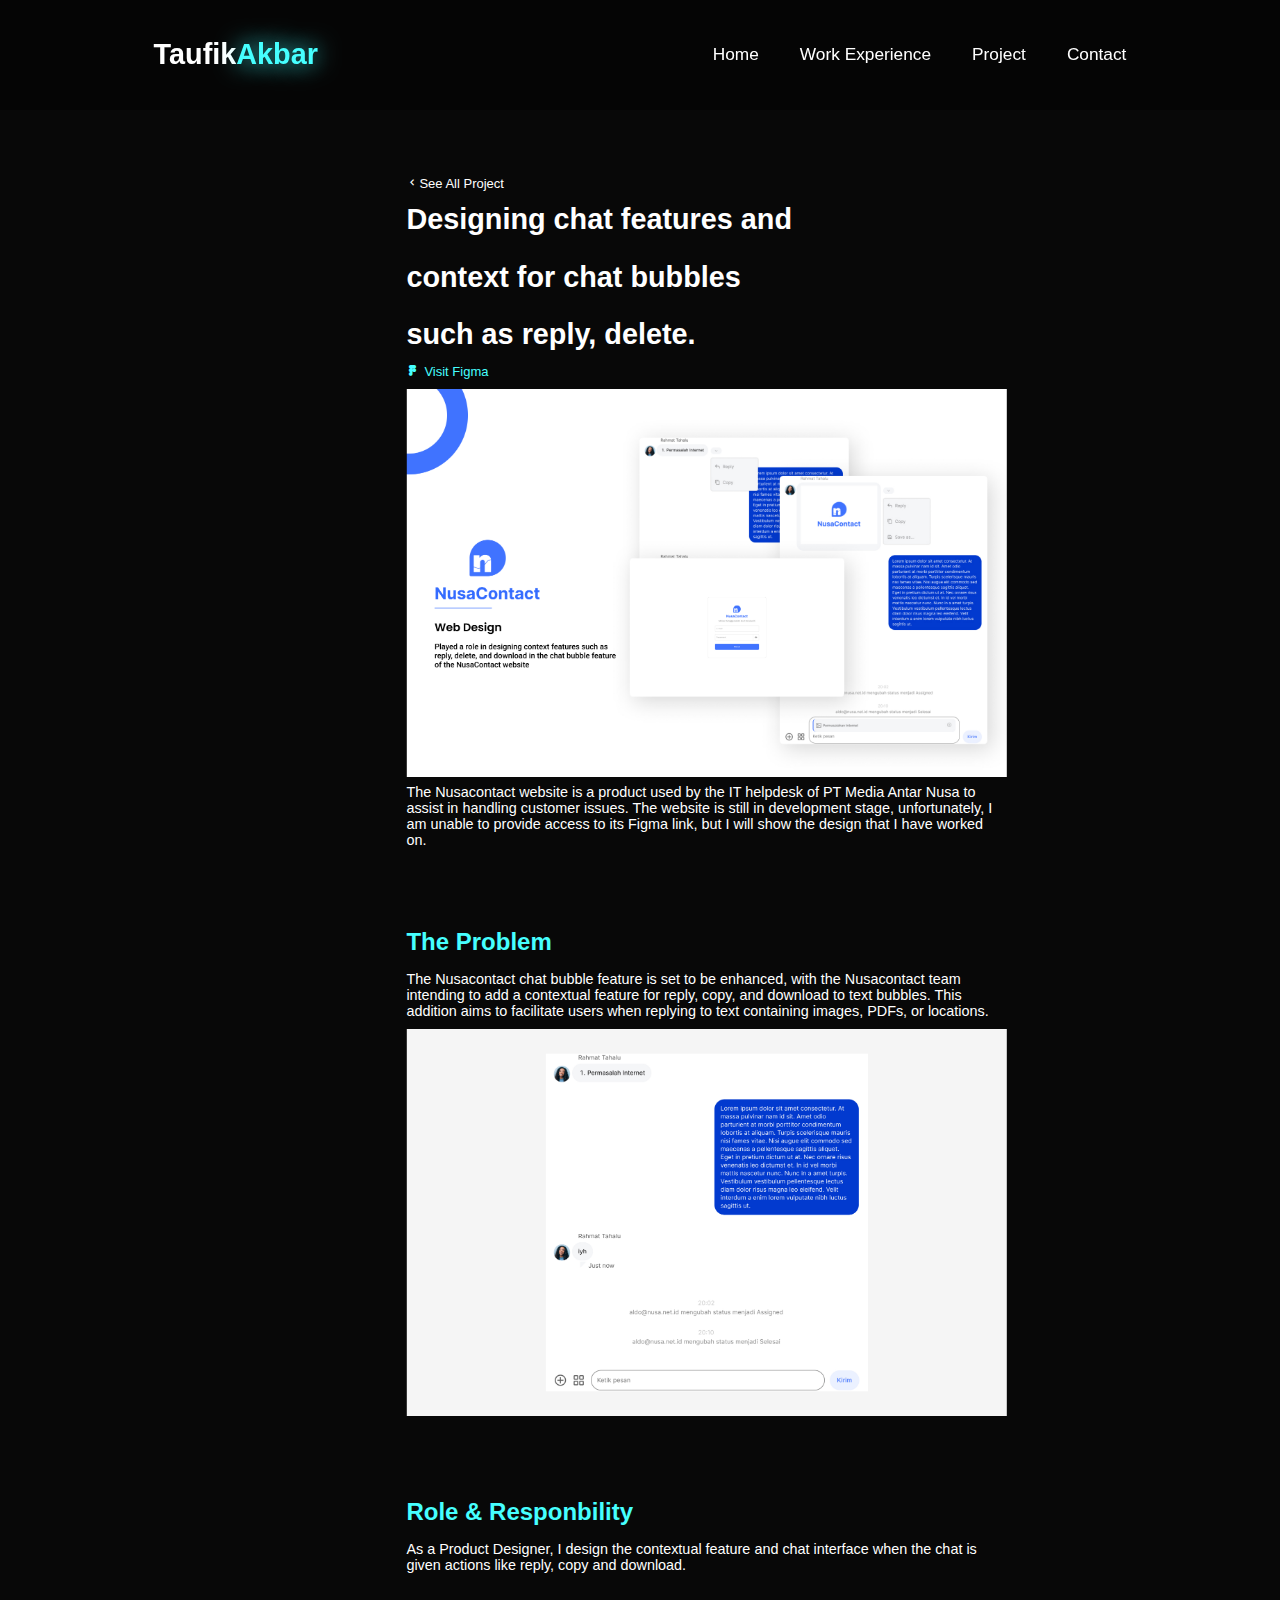
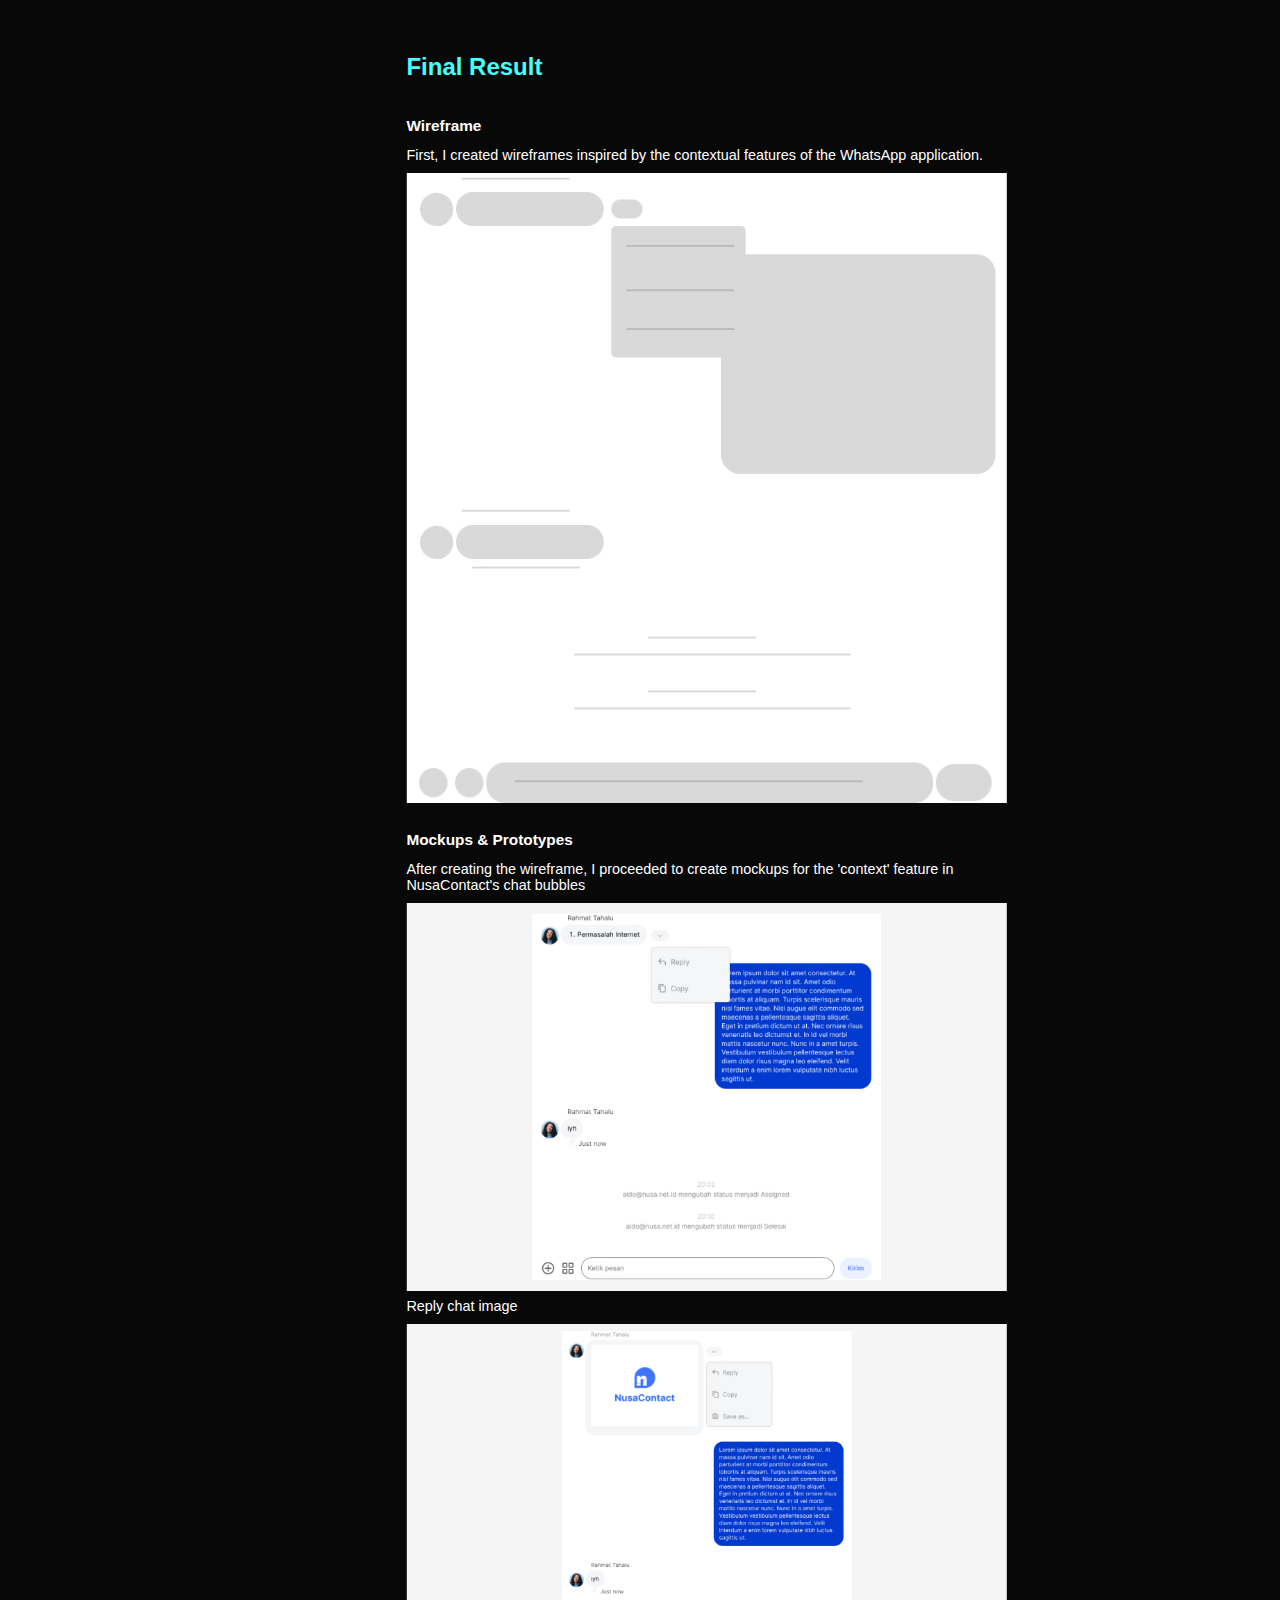
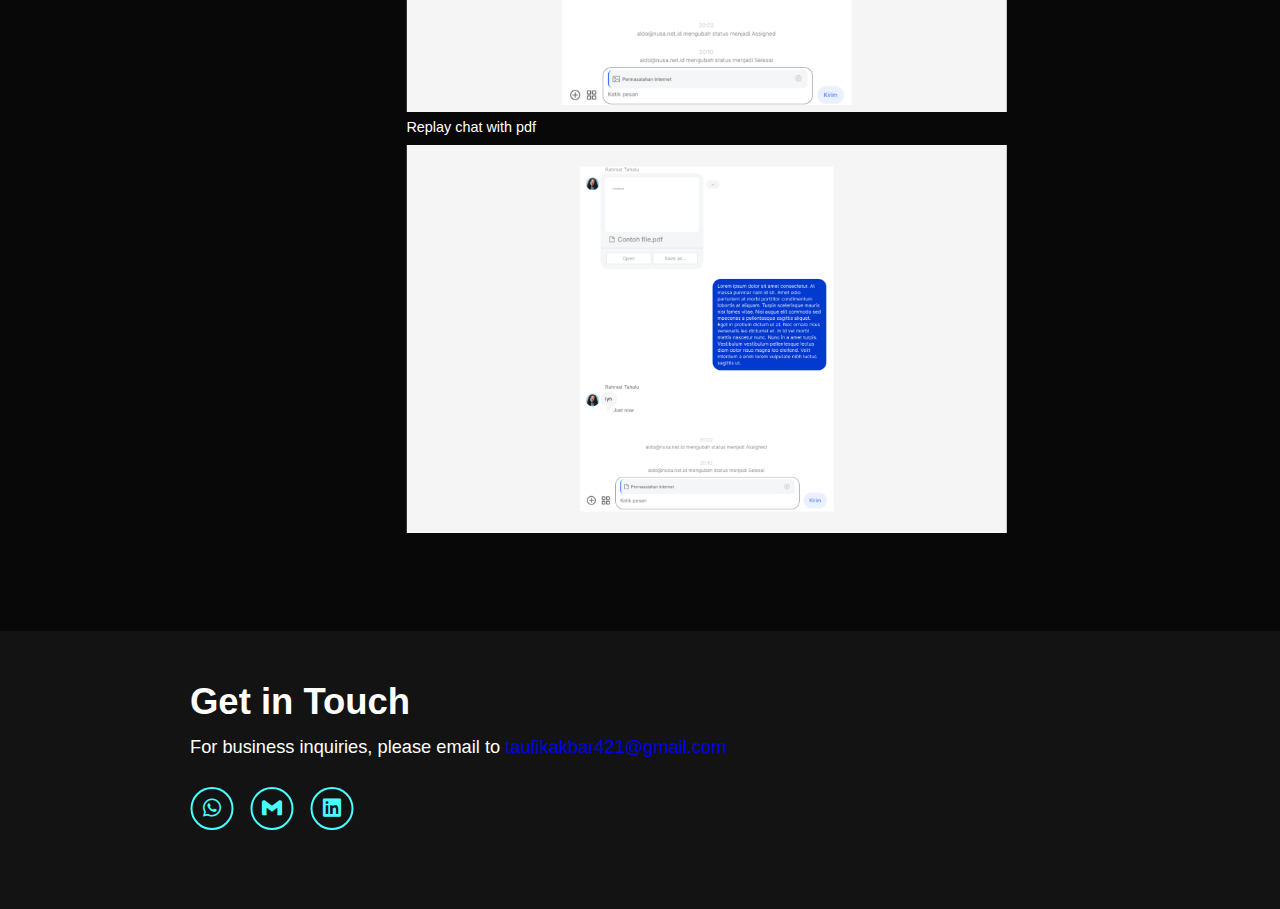
==== projectNusacontact.html @ 03779a89 "first commit" ====
<!DOCTYPE html>
<html lang="en">
  <head>
    <meta charset="UTF-8" />
    <meta name="viewport" content="width=device-width, initial-scale=1.0" />
    <link rel="stylesheet" href="style.css" />
    <title>Muhammad Taufik Akbar Portofolio Website</title>
    <link
      rel="stylesheet"
      href="https://unpkg.com/boxicons@2.1.4/css/boxicons.min.css"
    />
  </head>
  <body>
    <header class="header">
      <a href="index.html" class="logo">Taufik<span>Akbar</span></a>
      <i class="bx bx-menu" id="menu-icon"></i>
      <nav class="navbar">
        <a href="index.html">Home</a>
        <a href="index.html">Work Experience</a>
        <a href="index.html" class="active">Project</a>
        <a
          href="mailto:taufikakbar421@gmail.com?subject=For%20Business%20Inquiries&body=Halo%20Taufik%2C"
          >Contact</a
        >
      </nav>
    </header>

    <section class="projectdetail">
      <div class="projectdetailitems">
        <a href="index.html" style="color: white"
          ><i class="bx bx-chevron-left"></i>See All Project</a
        >
        <h2>
          Designing chat features and context for chat bubbles such as reply,
          delete.
        </h2>
        <a href="#" class="linkfigma"
          ><i class="bx bxl-figma" style="margin-right: 5px"></i>Visit Figma</a
        >
        <img src="asset/image/nusacontact.jpg" alt="" />
        <p>
          The Nusacontact website is a product used by the IT helpdesk of PT
          Media Antar Nusa to assist in handling customer issues. The website is
          still in development stage, unfortunately, I am unable to provide
          access to its Figma link, but I will show the design that I have
          worked on.
        </p>
        <div class="projectdetailitem">
          <h3>The Problem</h3>
          <p>
            The Nusacontact chat bubble feature is set to be enhanced, with the
            Nusacontact team intending to add a contextual feature for reply,
            copy, and download to text bubbles. This addition aims to facilitate
            users when replying to text containing images, PDFs, or locations.
          </p>
          <img src="asset/image/chatbub.jpg" alt="" />
          <h3>Role & Responbility</h3>
          <p>
            As a Product Designer, I design the contextual feature and chat
            interface when the chat is given actions like reply, copy and
            download.
          </p>
          <h3>Final Result</h3>
          <h4 style="margin-top: 20px">Wireframe</h4>
          <p>
            First, I created wireframes inspired by the contextual features of
            the WhatsApp application.
          </p>
          <img src="asset/image/wireframenuscon.jpg" alt="" />
          <h4>Mockups & Prototypes</h4>
          <p>
            After creating the wireframe, I proceeded to create mockups for the
            'context' feature in NusaContact's chat bubbles
          </p>
          <img src="asset/image/mockupnusacontact2.jpg" alt="" />
          <p>Reply chat image</p>
          <img src="asset/image/mockupnusacontact1.jpg" alt="" />
          <p>Replay chat with pdf</p>
          <img src="asset/image/mockupnusacontact3.jpg" alt="" />
        </div>
      </div>
    </section>
  </body>
  <footer class="footer">
    <div class="footer-content">
      <h3>Get in Touch</h3>
      <p>
        For business inquiries, please email to
        <a href="#">taufikakbar421@gmail.com</a>
      </p>
      <!-- Ganti dengan alamat email Anda -->
      <div class="social-icons">
        <a href="https://wa.me/62895343240377"
          ><i class="bx bxl-whatsapp"></i
        ></a>
        <a
          href="mailto:taufikakbar421@gmail.com?subject=For%20Business%20Inquiries&body=Halo%20Taufik%2C"
          ><i class="bx bxl-gmail"></i
        ></a>
        <a href="https://www.linkedin.com/in/taufikakbaar/"
          ><i class="bx bxl-linkedin-square"></i
        ></a>
      </div>
    </div>
  </footer>
</html>
---- style.css ----
* {
  margin: 0;
  padding: 0;
  box-sizing: border-box;
  text-decoration: none;
  border: none;
  outline: none;
  scroll-behavior: smooth;
  font-family: "Poppins", sans-serif;
}

:root {
  --bg-color: #080808;
  --second-bg-color: #131313;
  --text-color: white;
  --main-color: #46ffff;
}

html {
  font-size: 60%;
  overflow-x: hidden;
}

body {
  background: var(--bg-color);
  color: var(--text-color);
}

.header {
  position: fixed;
  top: 0;
  left: 0;
  width: 100%;
  padding: 4rem 12% 4rem;
  background: rgba(0, 0, 0, 0.3);
  backdrop-filter: blur(10px);
  display: flex;
  justify-content: space-between;
  align-items: center;
  z-index: 5;
}

.logo {
  font-size: 3rem;
  color: var(--text-color);
  font-weight: 800;
  cursor: pointer;
  transition: 0.3s ease;
}

.logo:hover {
  transform: scale(1.1);
}

.logo span {
  text-shadow: 0 0 25px var(--main-color);
}

.navbar a {
  font-size: 1.8rem;
  color: var(--text-color);
  margin-left: 4rem;
  font-weight: 500;
  transition: 0.3s ease;
  border-bottom: 3px solid transparent;
}

.navbar a:hover,
.nav-item.active {
  color: var(--main-color);
  border-bottom: 3px solid var(--main-color);
}

#menu-icon {
  font-size: 3.6rem;
  color: var(--main-color);
  display: none;
}

section {
  min-height: 100vh;
  padding: 10rem 12% 10rem;
}

.home {
  display: flex;
  align-items: center;
  justify-content: center;
  gap: 15rem;
}

.home-content {
  display: flex;
  flex-direction: column;
  align-items: baseline;
  text-align: left;
  justify-content: center;
  margin-top: 3rem;
}

span {
  color: var(--main-color);
}

.logo span {
  color: var(--main-color);
}

.home-content h3 {
  margin-bottom: 2rem;
  margin-top: 1rem;
  font-size: 3.5rem;
}

.home-content h1 {
  font-size: 7rem;
  font-weight: 700;
  margin-top: 1.5rem;
  line-height: 1;
  margin-left: -50;
}

.home-img {
  border-radius: 50%;
}

.home-img img {
  position: relative;
  top: 3rem;
  width: 28vw;
  border-radius: 50%;
  box-shadow: 0 0 5px var(--main-color);
  cursor: pointer;
  transition: 0.4s ease-in-out;
}

.home-img img:hover {
  box-shadow: 0 0 25px var(--main-color), 0 0 50px var(--main-color),
    0 0 100px var(--main-color);
}

.home-content p {
  margin-top: 20px;
  font-size: 1.5rem;
  font-weight: 500;
  line-height: 1.8;
  max-width: 1000px;
}

.social-icons a {
  display: inline-flex;
  justify-content: center;
  align-items: center;
  width: 4.5rem;
  height: 4.5rem;
  background: transparent;
  border: 2px solid var(--main-color);
  font-size: 2.5rem;
  border-radius: 50%;
  color: var(--main-color);
  margin: 3rem 1.5rem 3rem 0;
  transition: 0.3s ease-in-out;
}

.social-icons a:hover {
  color: var(--text-color);
  transform: scale(1.3) translateY(-5px);
  box-shadow: 0 0 15px var(--main-color);
  background-color: var(--main-color);
}

.btn {
  display: inline-block;
  padding: 1rem 2.8rem;
  background: var(--main-color);
  box-shadow: 0 0 25px var(--main-color);
  border-radius: 4rem;
  font-size: 1.6rem;
  color: black;
  border: 2px solid transparent;
  letter-spacing: 0.1rem;
  font-weight: 600;
  transition: 0.3s ease-in-out;
  cursor: pointer;
}

.btn:hover {
  transform: scale(1.05);
  box-shadow: 0 0 50px var(--main-color);
}

.btn-group {
  display: flex;
  align-items: center;
  gap: 1.5rem;
}

.btn-group a:nth-of-type(2) {
  background-color: black;
  color: var(--main-color);
  border: 2px solid var(--main-color);
  box-shadow: 0 0 25px transparent;
}

.btn-group a:nth-of-type(2):hover {
  box-shadow: 0 0 25px var(--main-color);
  background-color: var(--main-color);
  color: black;
}

.text-animation {
  font-size: 60px;
  font-weight: 600;
  width: 100%;
  white-space: nowrap;
  overflow: hidden;
  min-height: 100px;
}

.heading {
  font-size: 6rem;
  text-align: center;
  margin: 5rem 0;
}

.workExperience {
  padding: 100px 15px;
  background: var(--second-bg-color);
}

.workExperience h2 {
  margin-bottom: 10rem;
}

.timeline-items {
  max-width: 1200px;
  margin: auto;
  display: flex;
  flex-wrap: wrap;
  position: relative;
}

.timeline-items::before {
  content: "";
  position: absolute;
  width: 5px;
  height: 100%;
  background-color: var(--main-color);
  left: calc(50% - 1px);
}

.timeline-item {
  margin-bottom: 40px;
  width: 100%;
  position: relative;
}

.timeline-item:last-child {
  margin-bottom: 0;
}

.timeline-item:nth-child(odd) {
  padding-right: calc(50% + 30px);
  text-align: right;
}

.timeline-item:nth-child(even) {
  padding-left: calc(50% + 30px);
}

.timeline-dot {
  height: 45px;
  width: 45px;
  background-color: var(--main-color);
  box-shadow: 0 0 25px var(--main-color), 0 0 50px var(--main-color);
  position: absolute;
  left: calc(50% - 21px);
  border-radius: 50%;
  top: 10px;
}

.timeline-dot img {
  width: 40px;
  margin-top: 13px;
  position: absolute;
  left: calc(50% - 20px);
}

.timeline-dot img {
  width: 40px;
  margin-top: 13px;
  position: absolute;
  left: calc(50% - 20px);
}

.timeline-date {
  font-size: 20px;
  font-weight: 800;
  color: white;
  margin: 6px 0 15px;
}

.timeline-content {
  background-color: var(--bg-color);
  border: 3px solid var(--main-color);
  padding: 30px 50px;
  border-radius: 4rem;
  box-shadow: 0 0 10px var(--main-color);
  cursor: pointer;
  transition: 0.3s ease-in-out;
}

.timeline-content:hover {
  transform: scale(1.05);
  box-shadow: 0 0 25px var(--main-color);
}

.timeline-content h3 {
  font-size: 20px;
  color: white;
  margin: 0 0 10px;
  font-weight: 500;
}

.timeline-content h4 {
  font-size: 15px;
  color: white;
  margin: 0 0 10px;
  font-weight: 500;
  color: var(--main-color);
}

.timeline-content p {
  color: white;
  font-size: 16px;
  font-weight: 300;
  line-height: 22px;
}

::-webkit-scrollbar {
  width: 5px;
}
::-webkit-scrollbar-thumb {
  background-color: var(--main-color);
}
::-webkit-scrollbar-track {
  background-color: var(--bg-color);
  width: 50px;
}

.project h2 {
  margin-bottom: 5rem;
  color: white;
}

.project {
  background: var(--bg-color);
}

.project-container {
  display: grid;
  grid-template-columns: repeat(2, 1fr);
  align-items: center;
  gap: 2.5rem;
}

.project-box {
  background-color: var(--bg-color);
  height: 300px;
  margin-bottom: 120px;
  cursor: pointer;
  transition: 0.4s ease-in-out;
}

.project-box::hover {
  background: white;
  color: black;
  transform: scale(1.05);
}

.project-box .project-info {
  display: flex;
  flex-direction: column;
  text-align: left;
  max-height: 200px;
  justify-content: left;
  align-items: baseline;
  padding: 5rem 5rem;
}

.project-info h4 {
  font-size: 2rem;
  font-style: 800;
  line-height: 2;
}

.project-info a {
  font-size: 1.6rem;
  font-weight: 500;
  max-height: 100px;
  min-height: 100px;
  line-height: 1.7;
  color: white;
  opacity: 0.5;
}

.project-info img {
  width: 500px;
}

.project-info img::hover {
  opacity: 20px;
}

.projectdetail {
  /* margin-top: 80px;
  display: flex;
  justify-content: center;
  align-items: flex-start; */
  width: 55%;
  margin-left: auto;
  margin-right: auto;
  margin-top: 80px;
  transform: translate(-5%);
}

.projectdetailitems h2 {
  font-size: 3rem;
  font-style: 100;

  line-height: 2;
}

.projectdetailitems a {
  font-size: 13px;
  width: 600px;
  cursor: pointer;
}

.linkfigma {
  color: var(--main-color);
}
.projectdetailitems p {
  margin-top: 5px;
  width: 600px;
  font-size: 1.5rem;
}
.projectdetailitems img {
  margin-top: 10px;
  width: 600px;
}

.projectdetailitem h3 {
  margin-top: 70px;
  font-size: 2.5rem;
  font-style: 100;
  color: var(--main-color);
  line-height: 2;
}

.projectdetailitem h4 {
  margin-top: 20px;
  font-size: 1.6rem;
  font-style: 100;
  color: white;
  line-height: 2;
}

.footer {
  padding: 50px 15px;
  background: var(--second-bg-color);
}

.footer-content {
  width: 50%;
  margin-left: auto;
  margin-right: auto;
  margin-top: auto;
  transform: translate(-22%);
}

.footer-content h3 {
  font-size: 3.8rem;
  font-style: 100;
}

.footer-content p {
  margin-top: 13px;
  width: 600px;
  font-size: 1.9rem;
}
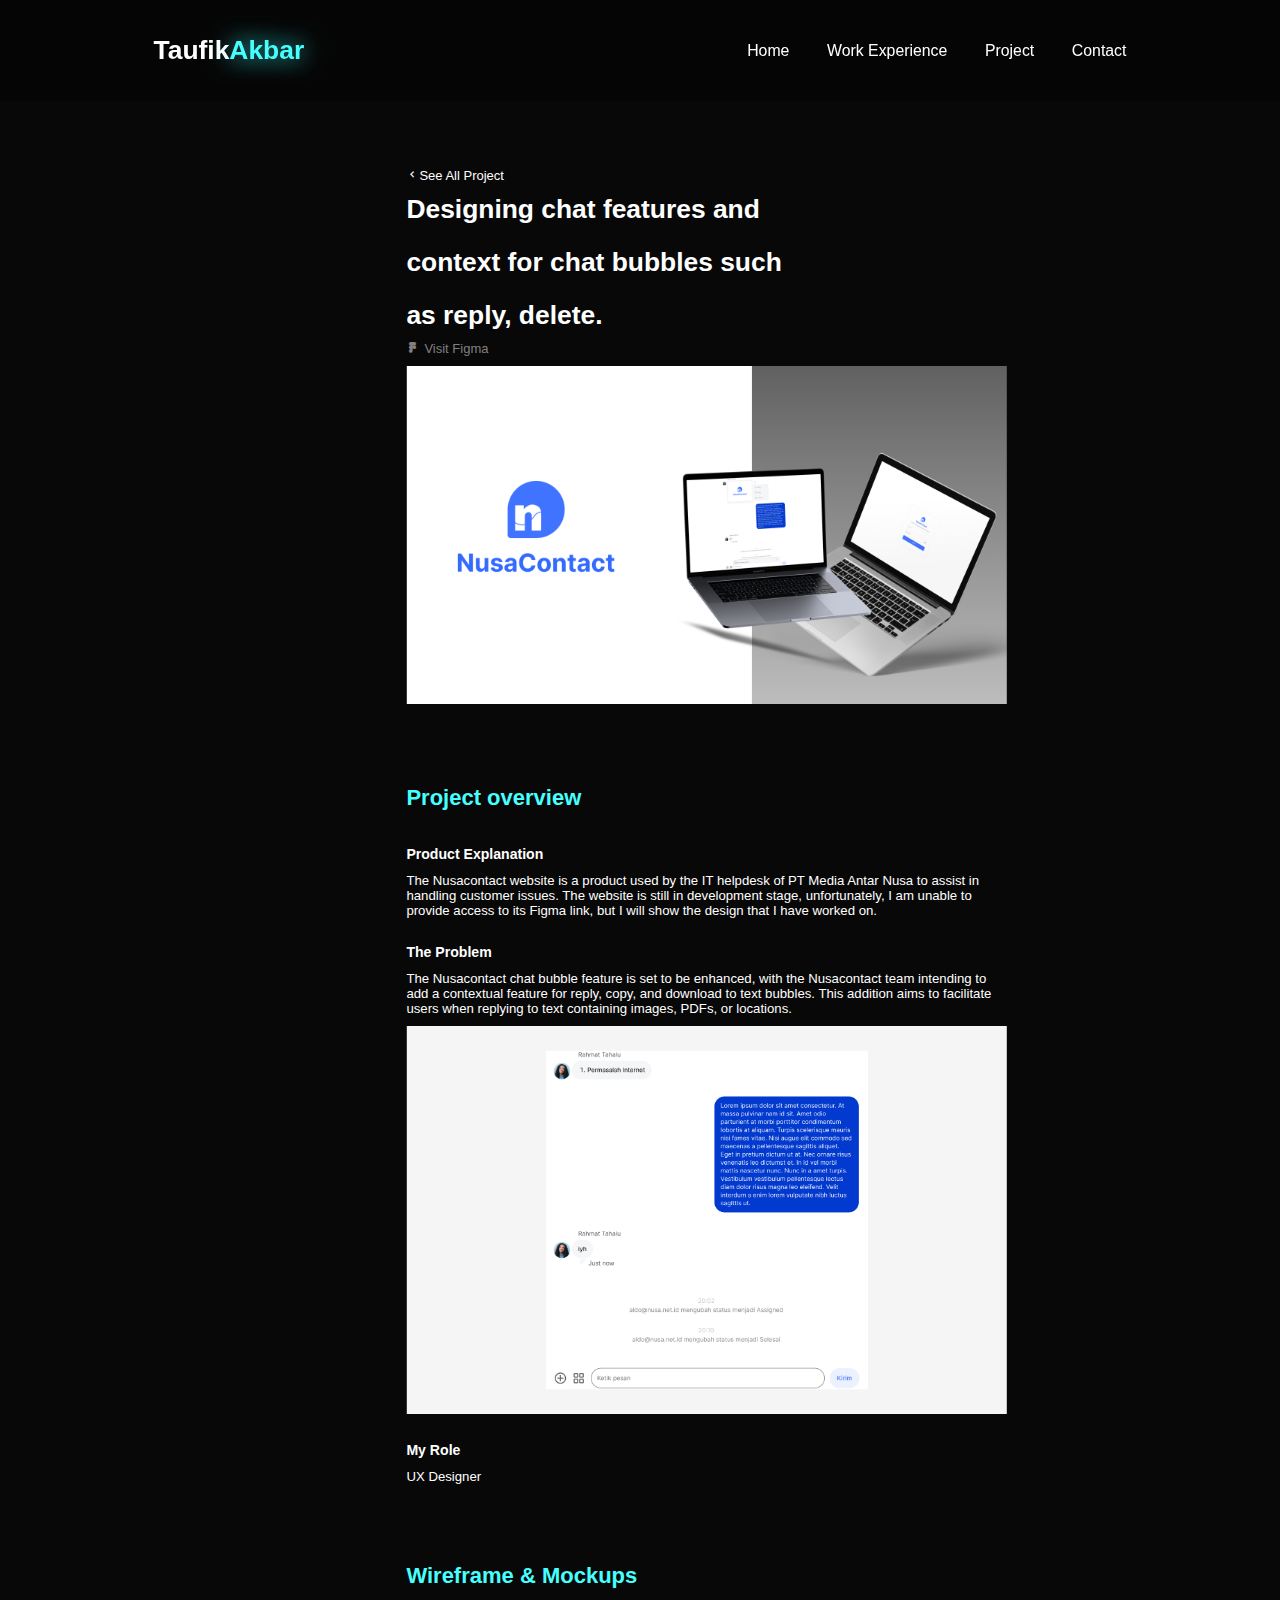
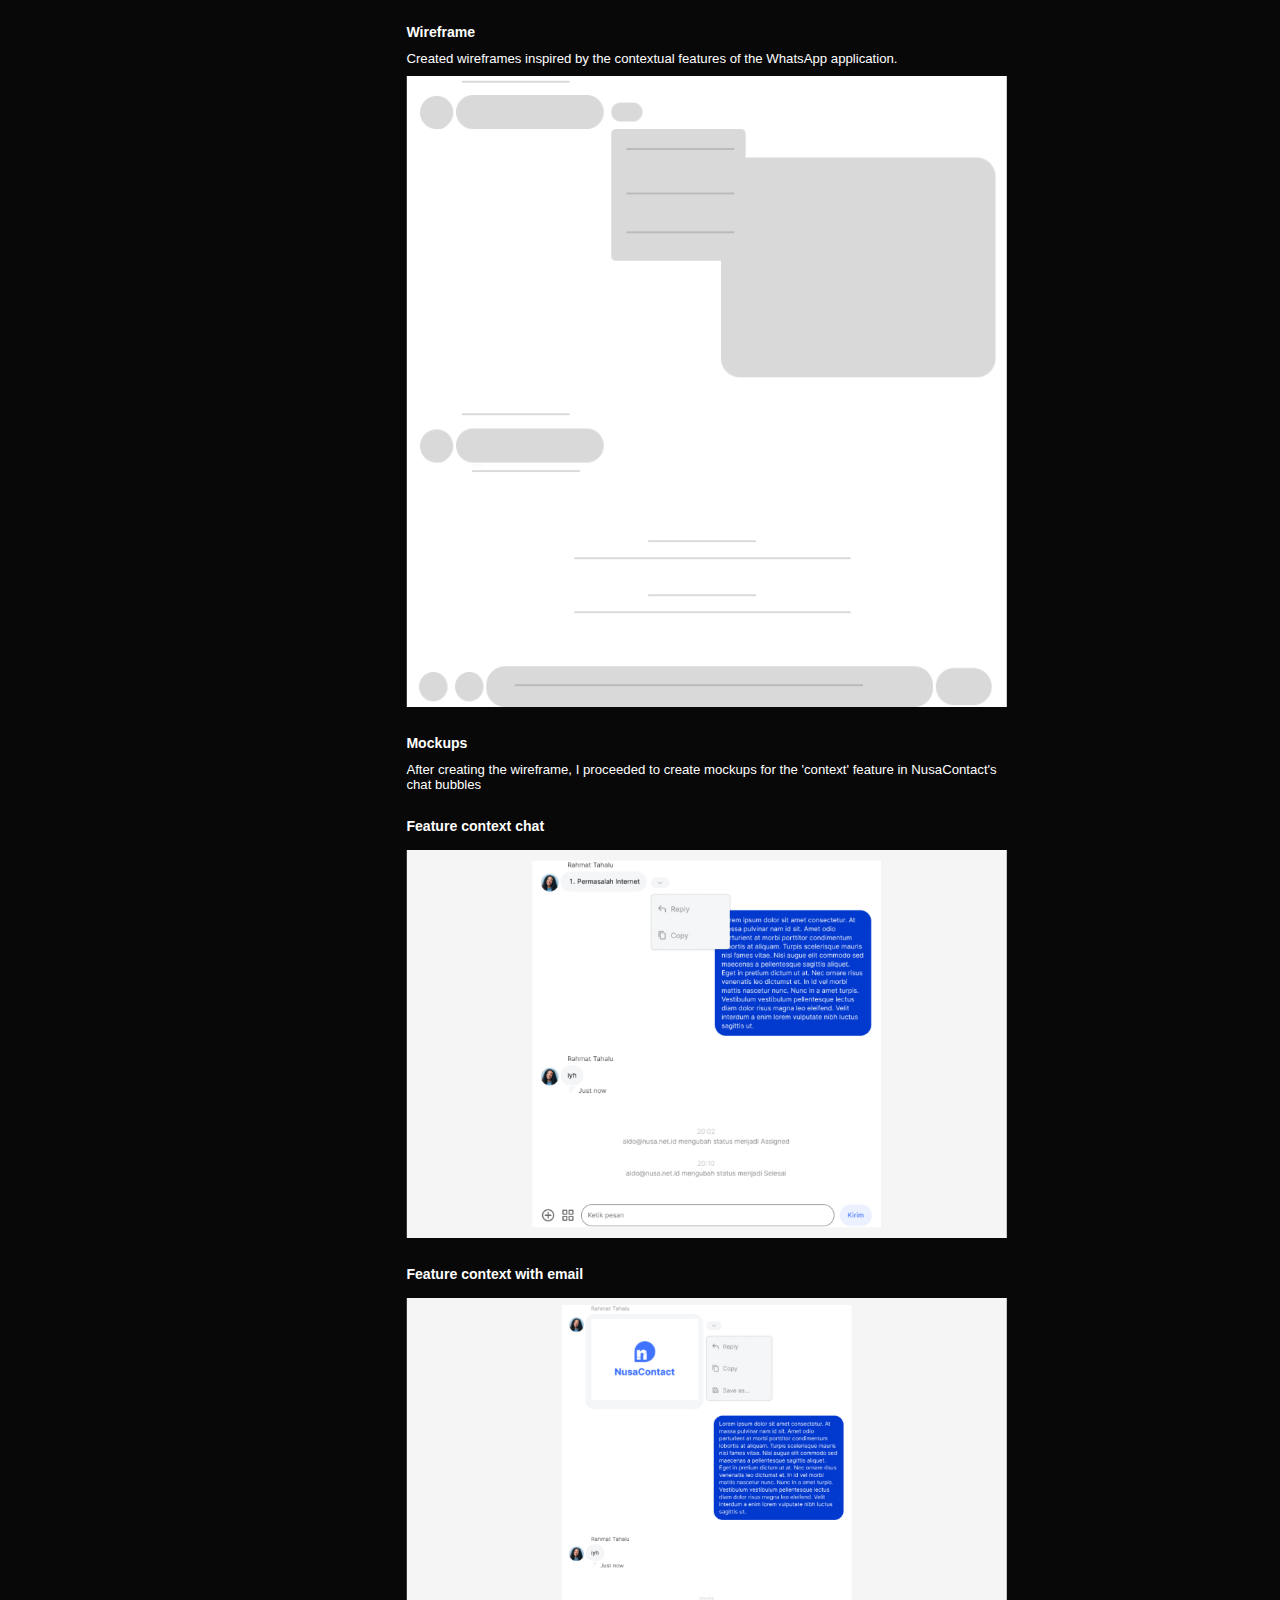
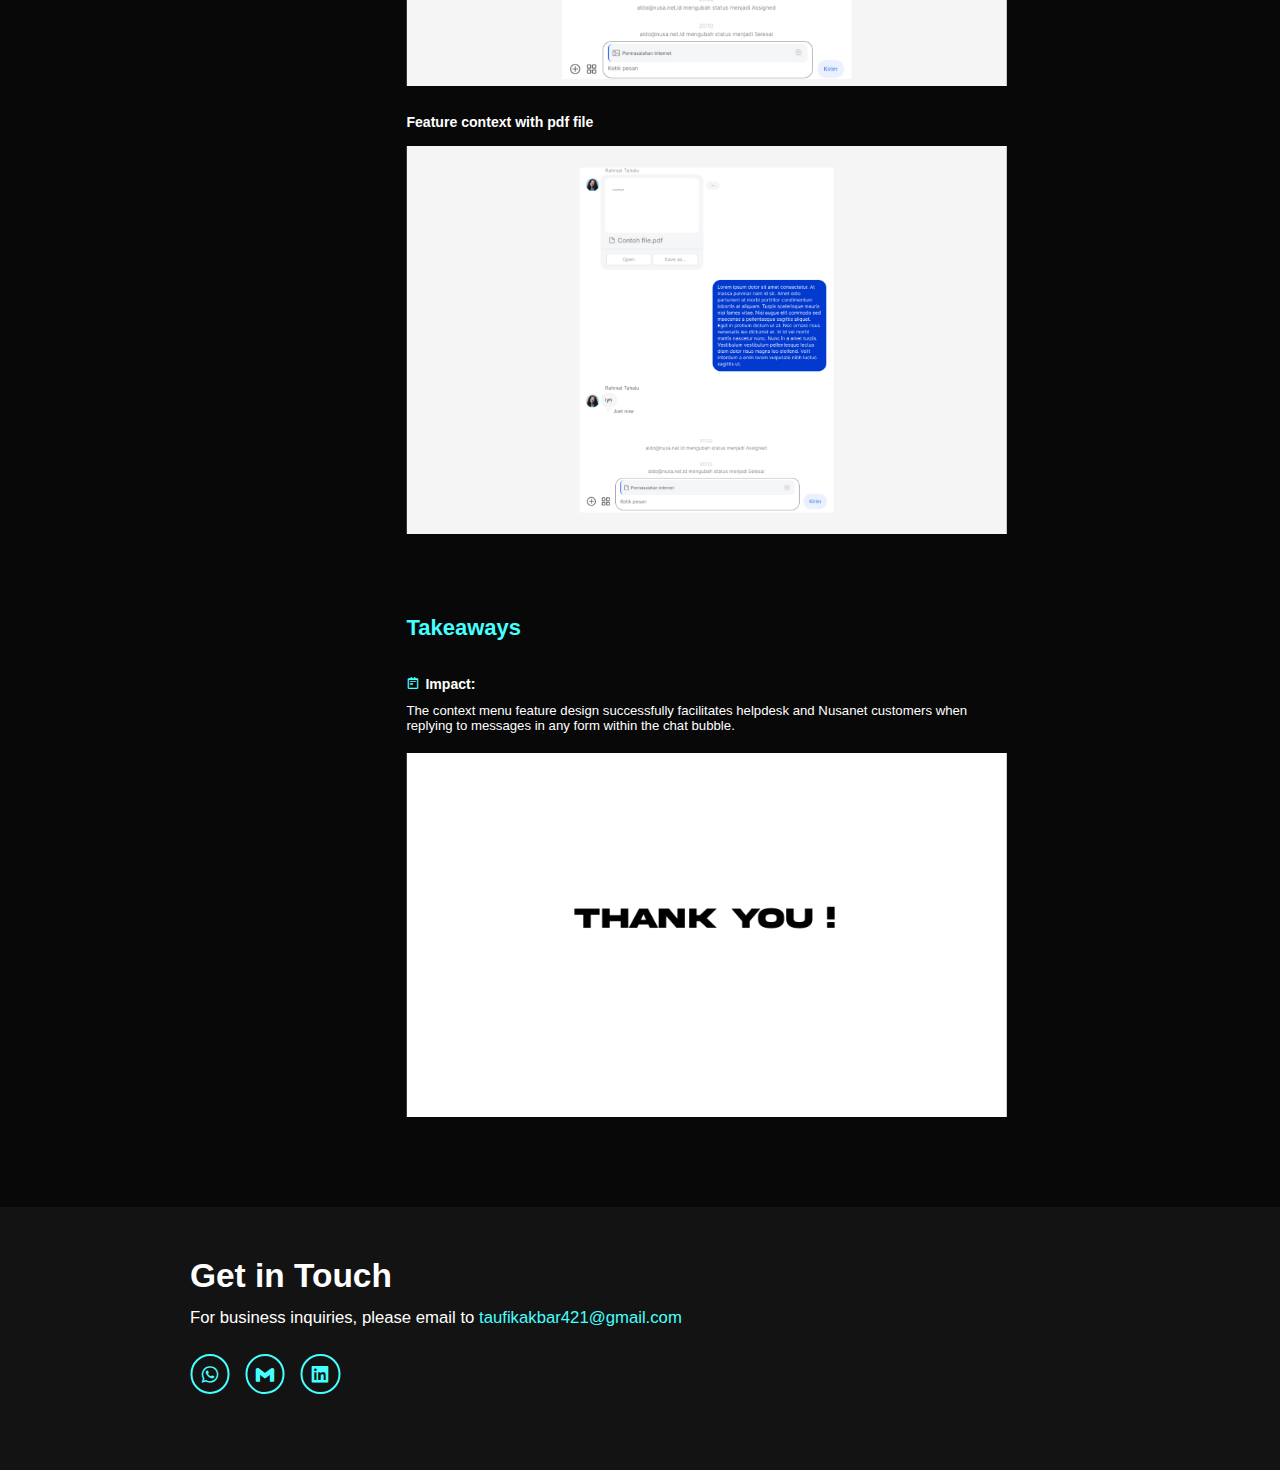
==== commit 837fbaf3: "update beberapa konten" ====
--- a/projectNusacontact.html
+++ b/projectNusacontact.html
@@ -34,19 +34,21 @@
           Designing chat features and context for chat bubbles such as reply,
           delete.
         </h2>
-        <a href="#" class="linkfigma"
+        <a href="#" class="linkfigma" style="color: gray"
           ><i class="bx bxl-figma" style="margin-right: 5px"></i>Visit Figma</a
         >
         <img src="asset/image/nusacontact.jpg" alt="" />
-        <p>
-          The Nusacontact website is a product used by the IT helpdesk of PT
-          Media Antar Nusa to assist in handling customer issues. The website is
-          still in development stage, unfortunately, I am unable to provide
-          access to its Figma link, but I will show the design that I have
-          worked on.
-        </p>
         <div class="projectdetailitem">
-          <h3>The Problem</h3>
+          <h3>Project overview</h3>
+          <h4>Product Explanation</h4>
+          <p>
+            The Nusacontact website is a product used by the IT helpdesk of PT
+            Media Antar Nusa to assist in handling customer issues. The website
+            is still in development stage, unfortunately, I am unable to provide
+            access to its Figma link, but I will show the design that I have
+            worked on.
+          </p>
+          <h4>The Problem</h4>
           <p>
             The Nusacontact chat bubble feature is set to be enhanced, with the
             Nusacontact team intending to add a contextual feature for reply,
@@ -54,32 +56,45 @@
             users when replying to text containing images, PDFs, or locations.
           </p>
           <img src="asset/image/chatbub.jpg" alt="" />
-          <h3>Role & Responbility</h3>
-          <p>
-            As a Product Designer, I design the contextual feature and chat
-            interface when the chat is given actions like reply, copy and
-            download.
-          </p>
-          <h3>Final Result</h3>
+          <h4>My Role</h4>
+          <p>UX Designer</p>
+          <h3>Wireframe & Mockups</h3>
           <h4 style="margin-top: 20px">Wireframe</h4>
           <p>
-            First, I created wireframes inspired by the contextual features of
-            the WhatsApp application.
+            Created wireframes inspired by the contextual features of the
+            WhatsApp application.
           </p>
           <img src="asset/image/wireframenuscon.jpg" alt="" />
-          <h4>Mockups & Prototypes</h4>
+          <h4>Mockups</h4>
           <p>
             After creating the wireframe, I proceeded to create mockups for the
             'context' feature in NusaContact's chat bubbles
           </p>
+          <h4>Feature context chat</h4>
           <img src="asset/image/mockupnusacontact2.jpg" alt="" />
-          <p>Reply chat image</p>
+          <h4>Feature context with email</h4>
           <img src="asset/image/mockupnusacontact1.jpg" alt="" />
-          <p>Replay chat with pdf</p>
+          <h4>Feature context with pdf file</h4>
           <img src="asset/image/mockupnusacontact3.jpg" alt="" />
+          <h3>Takeaways</h3>
+          <h4>
+            <i
+              class="bx bx-notepad"
+              style="margin-right: 5px; color: #46ffff"
+            ></i
+            >Impact:
+          </h4>
+          <p>
+            The context menu feature design successfully facilitates helpdesk
+            and Nusanet customers when replying to messages in any form within
+            the chat bubble.
+          </p>
+
+          <img src="asset/image/THANKYOU.jpg" alt="" style="margin-top: 20px" />
         </div>
       </div>
     </section>
+    <script src="script.js"></script>
   </body>
   <footer class="footer">
     <div class="footer-content">
--- a/style.css
+++ b/style.css
@@ -120,6 +120,9 @@
   margin-left: -50;
 }
 
+.home-content p {
+  font-weight: 700;
+}
 .home-img {
   border-radius: 50%;
 }
@@ -286,13 +289,6 @@
   left: calc(50% - 20px);
 }
 
-.timeline-dot img {
-  width: 40px;
-  margin-top: 13px;
-  position: absolute;
-  left: calc(50% - 20px);
-}
-
 .timeline-date {
   font-size: 20px;
   font-weight: 800;
@@ -367,7 +363,7 @@
 .project-box {
   background-color: var(--bg-color);
   height: 300px;
-  margin-bottom: 120px;
+  margin-bottom: 100px;
   cursor: pointer;
   transition: 0.4s ease-in-out;
 }
@@ -489,3 +485,138 @@
   width: 600px;
   font-size: 1.9rem;
 }
+
+.footer-content a {
+  color: var(--main-color);
+}
+
+@media (max-width: 1285px) {
+  html {
+    font-size: 55%;
+  }
+  .project-container {
+    padding-bottom: 7rem;
+    grid-template-columns: repeat(2, 1fr);
+    margin: 0rem;
+  }
+}
+
+@media (max-width: 991px) {
+  header {
+    padding: 2rem 3%;
+  }
+  section {
+    padding: 10rem 3% 2rem;
+  }
+  .timeline-items::before {
+    left: 7px;
+  }
+  .timeline-item:nth-child(odd) {
+    padding-right: 0;
+    text-align: left;
+  }
+  .timeline-item:nth-child(odd),
+  .timeline-item:nth-child(even) {
+    padding-left: 37px;
+  }
+  .timeline-dot {
+    left: 0;
+    height: 35px;
+    width: 35px;
+    top: 0px;
+    left: -1.9%;
+  }
+
+  .timeline-dot img {
+    width: 30px;
+    margin-top: 13px;
+    position: absolute;
+    left: calc(65% - 20px);
+  }
+
+  .project {
+    padding-bottom: 7rem;
+  }
+
+  .footer {
+    padding: 2rem 3%;
+  }
+
+  .footer-content h3 {
+    font-size: 35px;
+  }
+  .footer-content p a {
+    display: block;
+  }
+}
+@media (max-width: 895px) {
+  #menu-icon {
+    display: block;
+    cursor: pointer;
+  }
+  .navbar {
+    position: absolute;
+    top: 100%;
+    right: 0;
+    width: 50%;
+    padding: 1rem 3%;
+    background: rgba(0, 0, 0, 0.8);
+    backdrop-filter: blur(20px);
+    border-bottom-left-radius: 2rem;
+    border-left: 2px solid var(--main-color);
+    border-bottom: 2px solid var(--main-color);
+    display: none;
+  }
+  .navbar.active {
+    display: block;
+  }
+  .navbar a {
+    display: block;
+    font-size: 2rem;
+    margin: 3rem 0;
+    color: white;
+  }
+  .home {
+    flex-direction: column-reverse;
+    margin: 5rem 4rem;
+  }
+  .home-content h3 {
+    font-size: 2.6rem;
+  }
+  .home-content h1 {
+    font-size: 8rem;
+    margin-top: 3rem;
+  }
+  .home-content p {
+    max-width: 600px;
+    margin: 0 auto;
+  }
+  .home-img img {
+    width: 56vw;
+  }
+  .project h2 {
+    margin-bottom: 3rem;
+  }
+  .project-container {
+    grid-template-columns: repeat(1, 1fr);
+  }
+  .project-info img {
+    width: 350px;
+  }
+  .project-box {
+    margin-bottom: 0px;
+  }
+  .projectdetailitems img {
+    width: 300px;
+  }
+  .projectdetailitems h2 {
+    font-size: 20px;
+  }
+  .projectdetailitems p {
+    font-size: 14px; /* Menyesuaikan ukuran font untuk layar yang lebih kecil */
+    width: 140%;
+  }
+  .home h2 {
+    showcursor: false;
+  }
+}
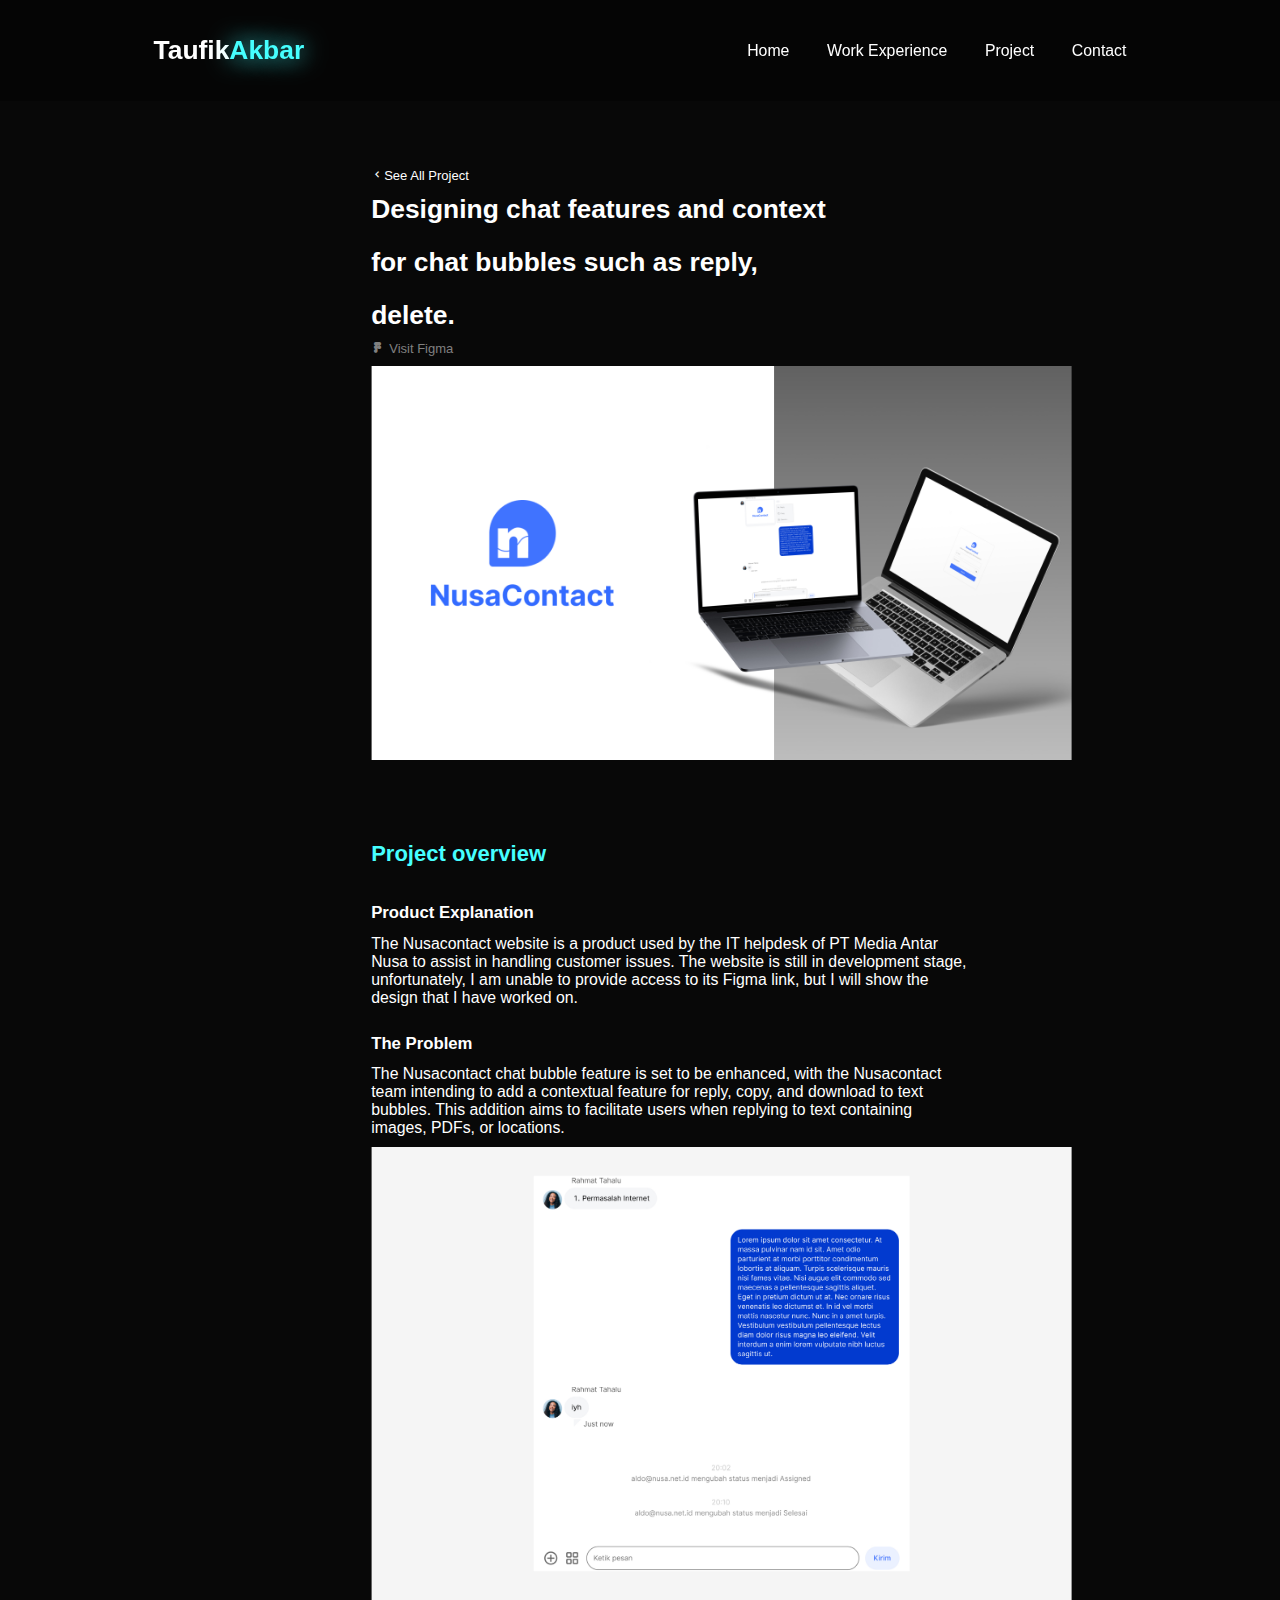
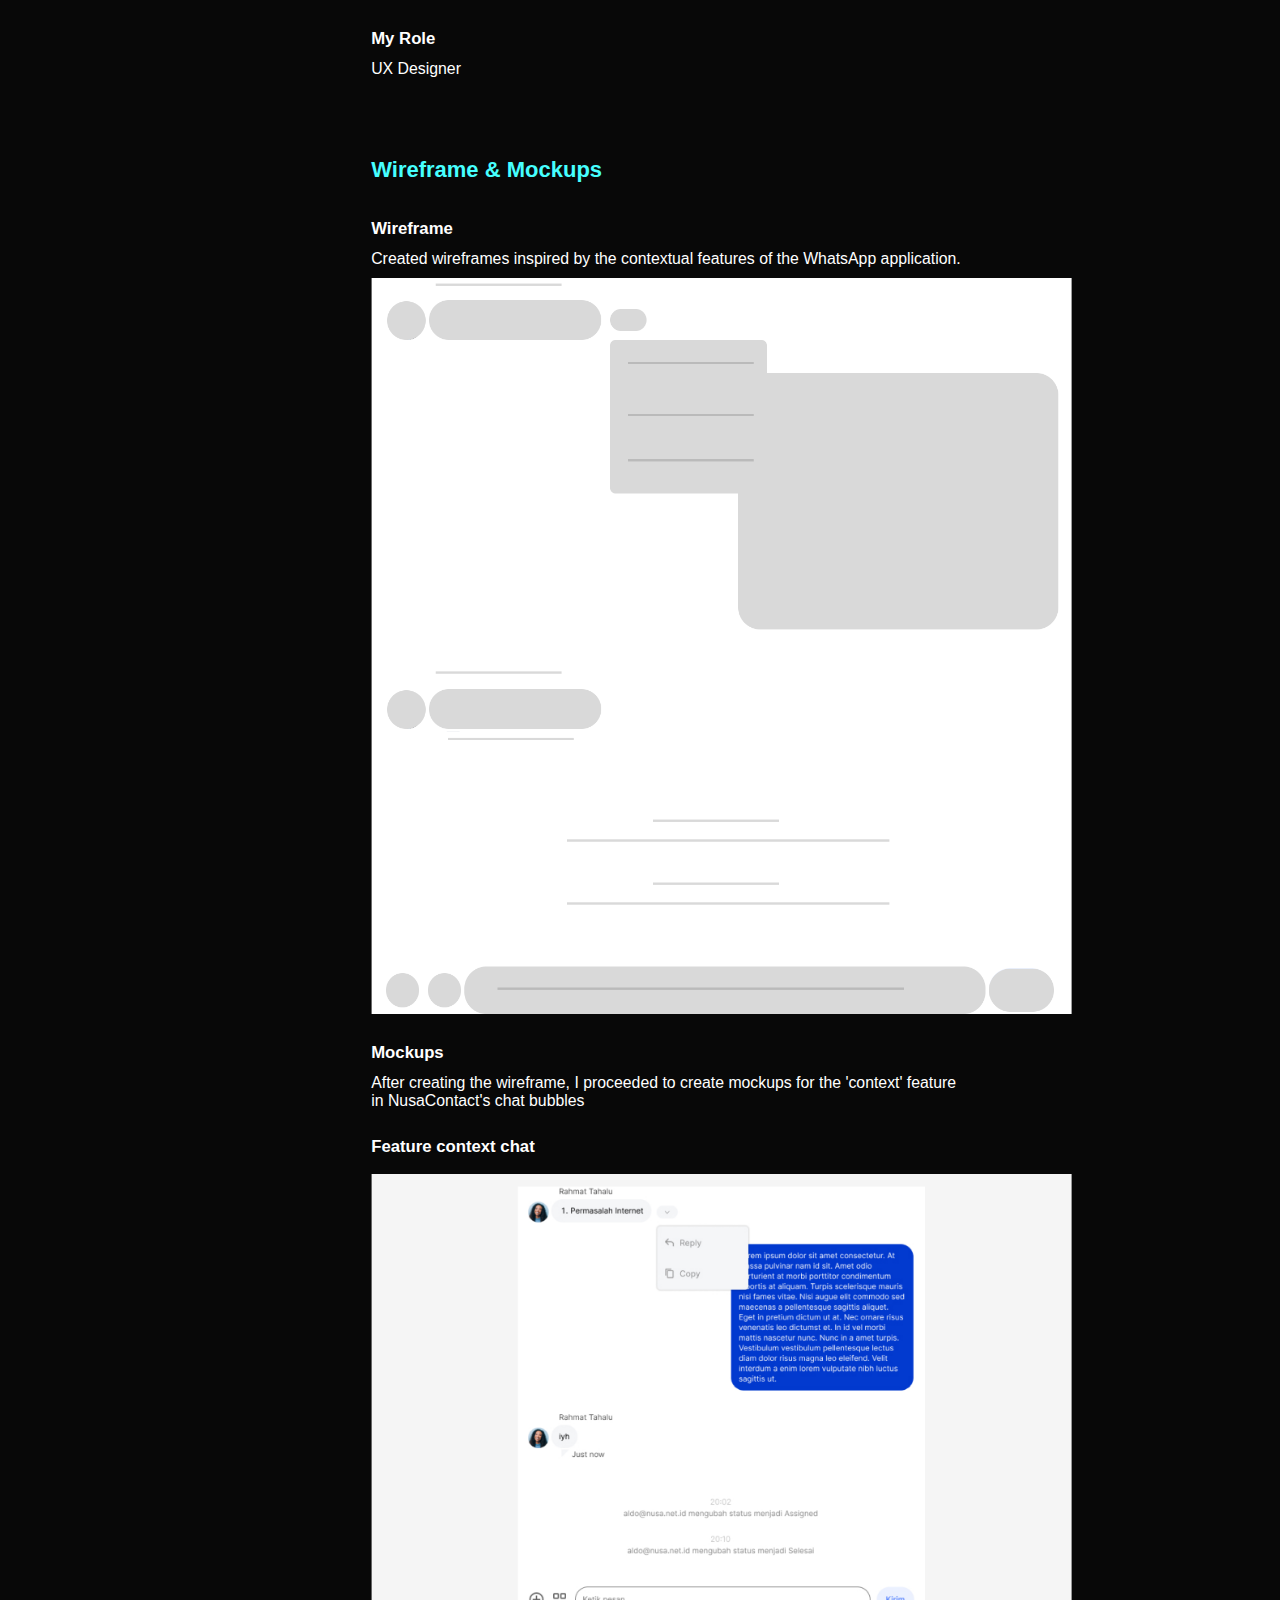
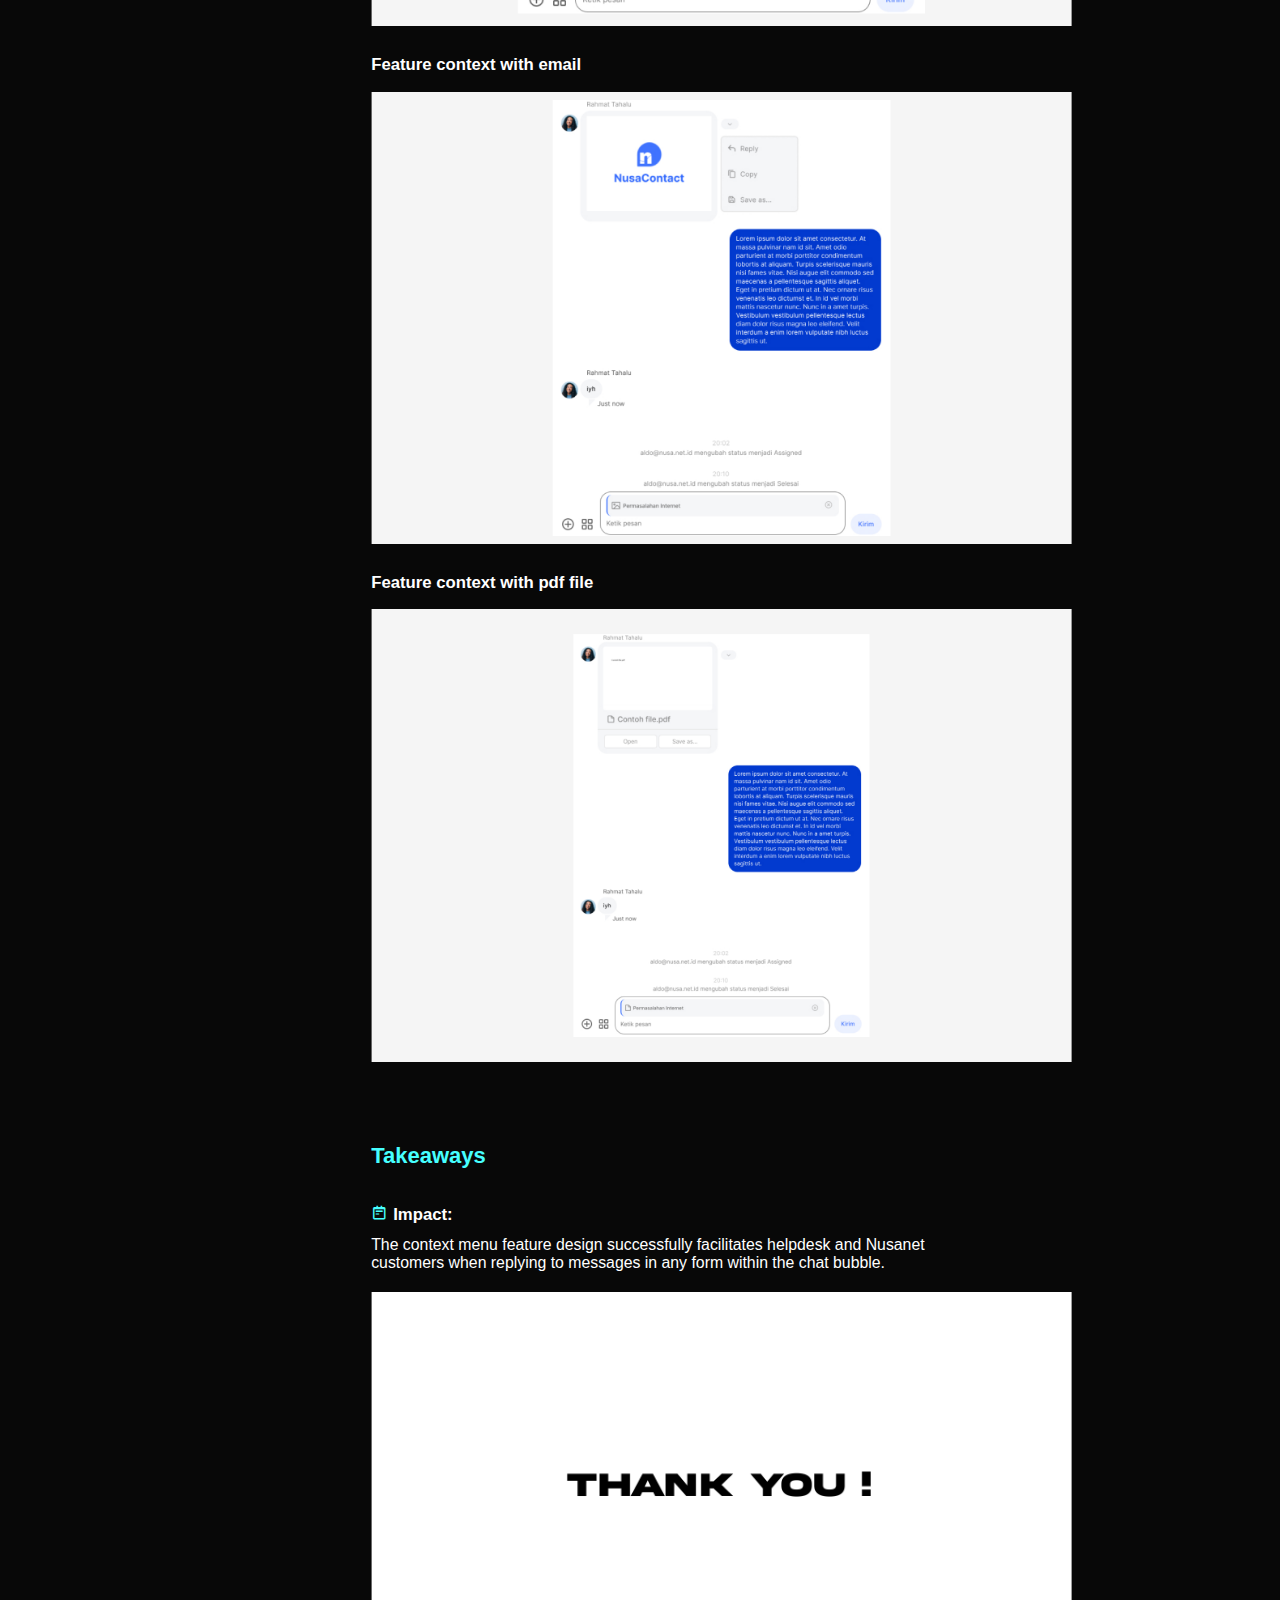
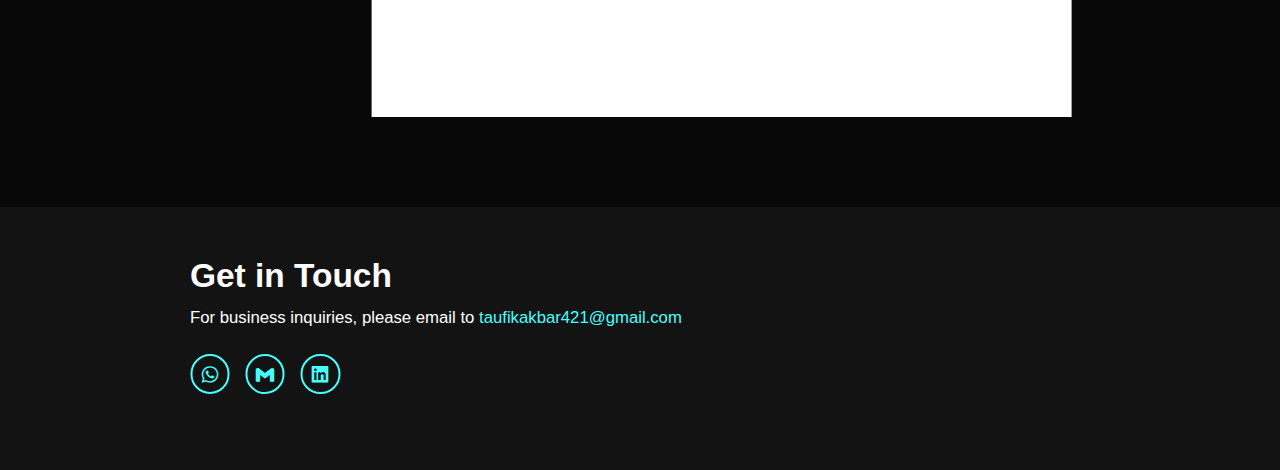
==== commit 2f432300: "update case study Nusa Api Tester" ====
--- a/projectNusacontact.html
+++ b/projectNusacontact.html
@@ -89,7 +89,6 @@
             and Nusanet customers when replying to messages in any form within
             the chat bubble.
           </p>
-
           <img src="asset/image/THANKYOU.jpg" alt="" style="margin-top: 20px" />
         </div>
       </div>
--- a/style.css
+++ b/style.css
@@ -413,7 +413,7 @@
   display: flex;
   justify-content: center;
   align-items: flex-start; */
-  width: 55%;
+  width: 60%;
   margin-left: auto;
   margin-right: auto;
   margin-top: 80px;
@@ -439,11 +439,12 @@
 .projectdetailitems p {
   margin-top: 5px;
   width: 600px;
-  font-size: 1.5rem;
+  line-height: auto;
+  font-size: 1.8rem;
 }
 .projectdetailitems img {
   margin-top: 10px;
-  width: 600px;
+  width: 700px;
 }
 
 .projectdetailitem h3 {
@@ -456,7 +457,7 @@
 
 .projectdetailitem h4 {
   margin-top: 20px;
-  font-size: 1.6rem;
+  font-size: 1.9rem;
   font-style: 100;
   color: white;
   line-height: 2;
